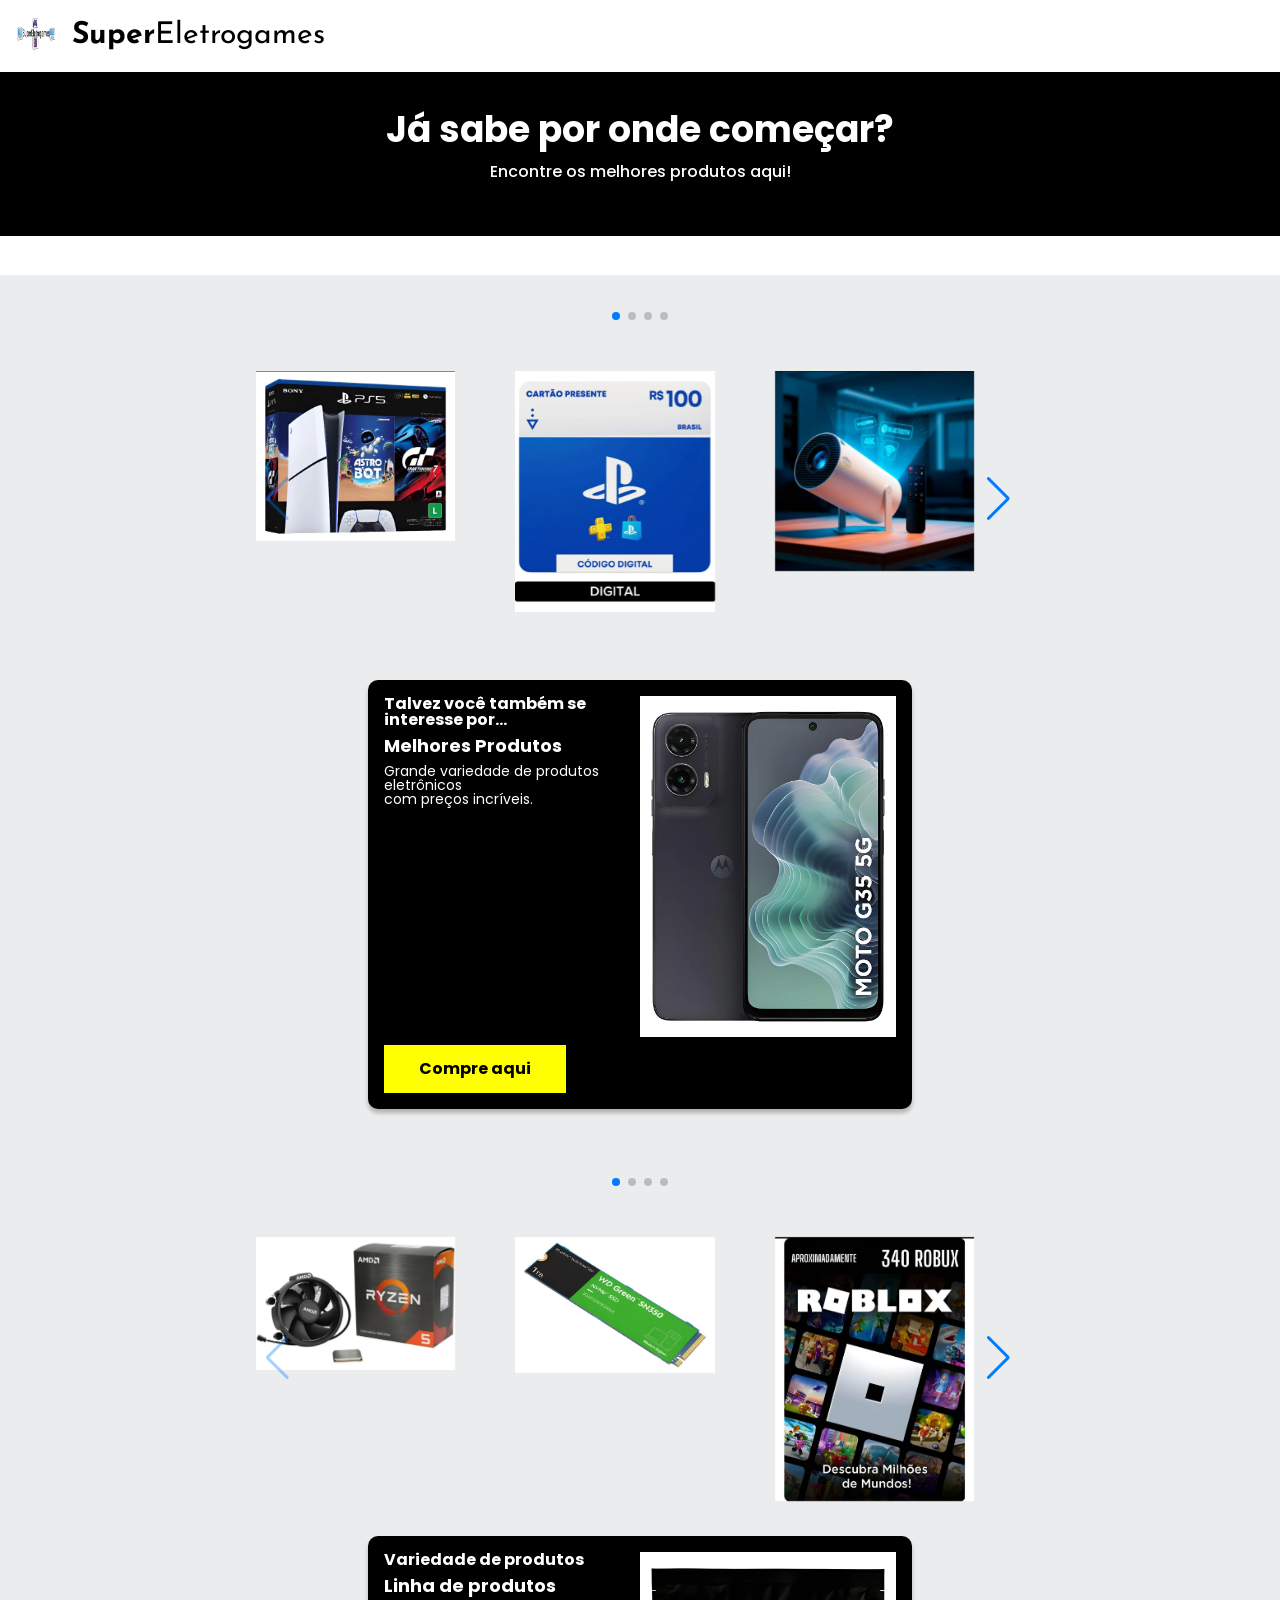
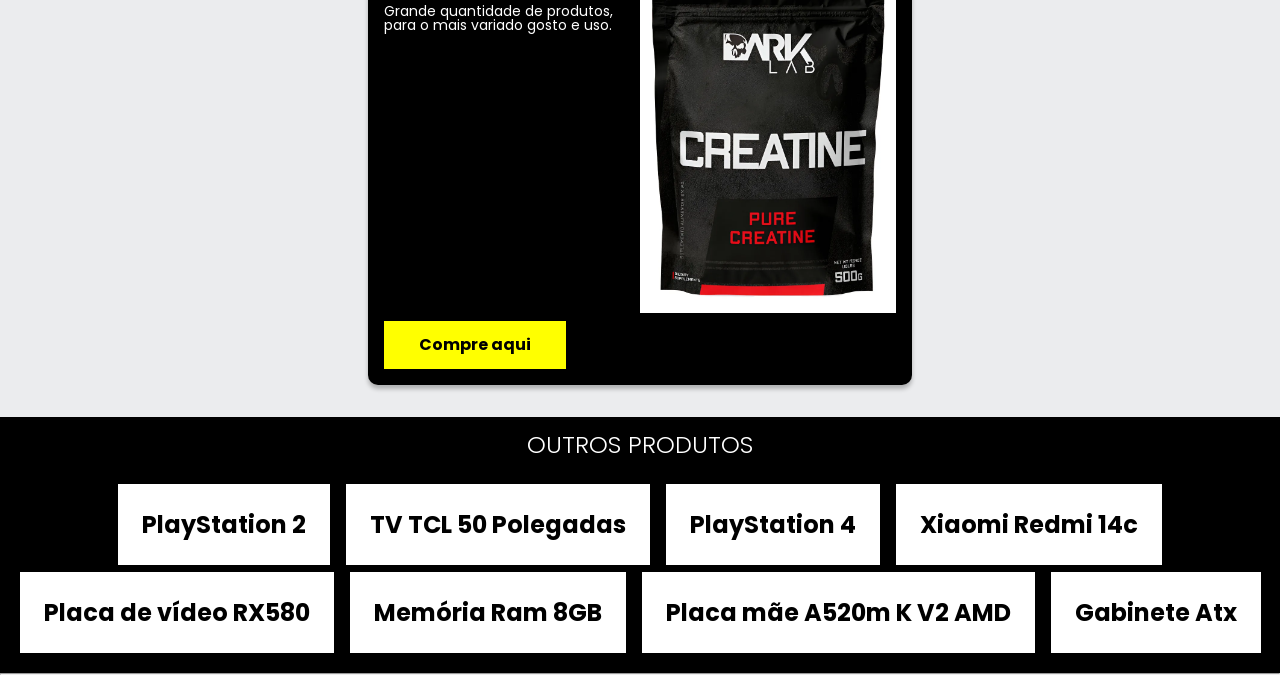
==== index.html @ 6c897a76 "Atualizando site SuperEletrogames" ====
<!DOCTYPE html>
<html>

<head>
    <meta charset="UTF-8">
    <meta name="viewport" content="width=device-width, initial-scale=1.0">
    <title>Super Eletrogames</title>
    <link rel="stylesheet" href="reset.css">
    <link rel="preconnect" href="https://fonts.googleapis.com">
    <link rel="preconnect" href="https://fonts.gstatic.com" crossorigin>
    <link href="https://fonts.googleapis.com/css2?family=Poppins:wght@300;400;500;700&display=swap" rel="stylesheet">
    <link rel="stylesheet" href="https://unpkg.com/swiper@8/swiper-bundle.min.css" />
    <link href="https://fonts.googleapis.com/css2?family=Josefin+Sans:wght@400;700&display=swap" rel="stylesheet">
    <link rel="stylesheet" href="styles2.css">
</head>

<body>
    <header class="cabeçalho">
        <div class="container">
            <input type="checkbox" id="menu" class="container__botao">
            <label for="menu" class="container__rotulo">
                <span class="cabeçalho__menu-hamburguer container__imagem"></span>
            </label>
            <img src="images/SuperEletrogames.png" alt="Logo da Super Eletrogames" class="container__imagem">
            <h1 class="container__titulo"><b class="container__titulo--negrito">Super</b>Eletrogames</h1>
        </div>

        <ul class="opções">
            <input type="checkbox" id="opções-menu" class="opções__botão">
            <label for="opções-menu" class="opções__rotulo">
            </label>
        </ul>

    </header>
    <section class="banner">
        <h2 class="banner__titulo">Já sabe por onde começar?</h2>
        <p class="banner__texto">Encontre os melhores produtos aqui!</p>
    </section>
    <section class="carrossel">
        <h2 class="carrossel__titulo"></h2>
        <!-- Slider main container -->
        <div class="carrossel__container">
            <div class="swiper">
                <!-- Additional required wrapper -->
                <!-- If we need pagination -->
                <div class="swiper-pagination"></div>

                <div class="swiper-wrapper">
                    <!-- Slides -->
                    <div class="swiper-slide">
                        <a href="https://mercadolivre.com/sec/2WDKakL">
                            <img src="images/IMG-20251027-WA0014.jpg" alt="Ps5">
                        </a>
                    </div>

                    <div class="swiper-slide">
                        <a href="https://mercadolivre.com/sec/1a8QDtd">
                            <img src="images/IMG-20251027-WA0015.jpg" alt="Gift Card PlayStation Store">
                        </a>
                    </div>

                    <div class="swiper-slide">
                       <a href="https://mercadolivre.com/sec/1ivGHex"> 
                        <img src="images/IMG-20251027-WA0016.jpg" alt="Projetor smart portátil">
                       </a> 
                    </div>

                    <div class="swiper-slide">
                        <a href="https://mercadolivre.com/sec/1XV4Yxa">
                        <img src="images/IMG-20251027-WA0017.jpg" alt="Processador AMD Ryzen 7 ">
                       </a> 
                    </div>

                    <div class="swiper-slide">
                       <a href="https://mercadolivre.com/sec/2xBR9C2"> 
                        <img src="images/IMG-20251027-WA0018.jpg" alt="Xbox Game Pass">
                        </a>
                    </div>

                    <div class="swiper-slide">
                        <a href="https://mercadolivre.com/sec/27HioJA">
                        <img src="images/IMG-20251027-WA0021.jpg" alt="SSD Sandisk Plus 500 GB">
                       </a>
                    </div>
                </div>

                <!-- If we need navigation buttons --> 
                <div class="swiper-button-prev"></div>
                <div class="swiper-button-next"></div>
            </div>

            <div class="card">
                <!-- 1º linha -->
                <div class="card__descrição">
                    <!-- 1º coluna -->
                    <div class="descrição">
                        <h3 class="descrição__titulo">Talvez você também se interesse por...</h3>
                        <h2 class="descrição__titulo-livro">Melhores Produtos</h2>
                        <p class="descrição__texto">Grande variedade de produtos eletrônicos<br>
                            com preços incríveis.</p>
                    </div>
                    <!-- 2º coluna -->
                    <img src="images/Melhores Produtos.webp" class="descrição__imagem">
                </div>

                <!-- 2º linha -->
                <div class="card__botões">
                    <!-- 1º coluna -->
                
                    <!-- 2º coluna -->
                    <a href="https://mercadolivre.com/sec/1ztxnKC" class="botões__ancora">Compre aqui</a>
                </div>
            </div>
        </div>
    </section>

    <section class="carrossel">
        <!-- Slider main container -->
        <div class="carrossel__container">
            <div class="swiper">
                <!-- Additional required wrapper -->
                <!-- If we need pagination -->
                <div class="swiper-pagination"></div>

                <div class="swiper-wrapper">
                    <!-- Slides -->

                    <div class="swiper-slide">
                        <a href="https://mercadolivre.com/sec/2g5T1LZ">
                            <img src="images/IMG-20251027-WA0019.jpg" alt="Processador Ryzen 5">
                        </a>    
                    </div>

                    <div class="swiper-slide">
                        <a href="https://mercadolivre.com/sec/2sSBErD">
                            <img src="images/IMG-20251027-WA0020.jpg" alt="SSD 1TB">
                        </a>    
                    </div>

                    <div class="swiper-slide">
                        <a href="https://mercadolivre.com/sec/24wNhfp">
                            <img src="images/IMG-20251028-WA0039.jpg" alt="Cartão Roblox">
                        </a>    
                    </div>

                    <div class="swiper-slide">
                        <a href="https://mercadolivre.com/sec/1eh8zpU">
                            <img src="images/IMG-20251028-WA0030.jpg" alt="Notebook Vaio Fe16">
                        </a>    
                    </div>

                    <div class="swiper-slide">
                        <a href="https://mercadolivre.com/sec/1ziTjXV">
                            <img src="images/IMG-20251028-WA0033.jpg" alt="Motorola moto G35">
                        </a>    
                    </div>

                    <div class="swiper-slide">
                        <a href="https://mercadolivre.com/sec/2g5T1LZ">
                            <img src="images/IMG-20251028-WA0028.jpg" alt="Death Stranding 2 Ps5">
                        </a>    
                    </div>
                </div>

                <!-- If we need navigation buttons -->
                <div class="swiper-button-prev"></div>
                <div class="swiper-button-next"></div>
            </div>

            <div class="card">
                <!-- 1º linha -->
                <div class="card__descrição">
                    <!-- 1º coluna -->
                    <div class="descrição">
                        <h3 class="descrição__titulo">Variedade de produtos</h3>
                        <h2 class="descrição__titulo-livro">Linha de produtos</h2>
                        <p class="descrição__texto"> Grande quantidade de produtos,<br>
                            para o mais variado gosto e uso. 
                            </p>
                    </div>
                    <!-- 2º coluna -->
                    <img src="images/Variedades.webp" class="descrição__imagem">
                </div>

                <!-- 2º linha -->
                <div class="card__botões">
                    <!-- 1º coluna -->
                    <!-- 2º coluna -->
                    <a href="https://mercadolivre.com/sec/2N228ir" class="botões__ancora">Compre aqui</a>
                </div>
            </div>
        </div>
    </section>

    <section class="tópicos">
        <h2 class="tópicos__titulo">OUTROS PRODUTOS</h2>
        <ul class="tópicos__lista">
            <li class="tópicos__item">
                <a href="https://mercadolivre.com/sec/1ueiabh" class="tópicos__link">PlayStation 2</a>
            </li>
            <li class="tópicos__item">
                <a href="https://mercadolivre.com/sec/2wJhLve" class="tópicos__link">TV TCL 50 Polegadas</a>
            </li>
            <li class="tópicos__item">
                <a href="https://mercadolivre.com/sec/2MDfJL2" class="tópicos__link">PlayStation 4</a>
            </li>
            <li class="tópicos__item">
                <a href="https://mercadolivre.com/sec/134UW66" class="tópicos__link">Xiaomi Redmi 14c</a>
            </li>
            <li class="tópicos__item">
                <a href="https://mercadolivre.com/sec/1amk4XG" class="tópicos__link">Placa de vídeo RX580</a>
            </li>
            <li class="tópicos__item">
                <a href="https://mercadolivre.com/sec/2VrVAjh" class="tópicos__link">Memória Ram 8GB</a>
            </li>
            <li class="tópicos__item">
                <a href="https://mercadolivre.com/sec/2K2N9MK" class="tópicos__link">Placa mãe A520m K V2 AMD</a>
            </li>
            <li class="tópicos__item">
                <a href="https://mercadolivre.com/sec/1avjwae" class="tópicos__link">Gabinete Atx</a>
            </li>
        </ul>
    </section>

    <hr/>

    <script src="https://unpkg.com/swiper@8/swiper-bundle.min.js"></script>
    <script>
    const swiper = new Swiper('.swiper', {
        spaceBetween: 10,
        slidesPerView: 3,
        pagination: {
            el: '.swiper-pagination',
            type: 'bullets',
        },
        navigation: {
            nextEl: '.swiper-button-next',
            prevEl: '.swiper-button-prev',
        },
    });
</script>
</body>

</html>
---- styles2.css ----
@import url("styles/header.css");
@import url("styles/banner.css");
@import url("styles/carrossel.css");
@import url("styles/topicos.css");
@import url("styles/contato.css");
@import url("styles/rodapé.css");

:root {
    --cor-de-fundo: #EBECEE;
    --branco: #FFFFFF;
    --laranja: #EB9B00;
    --azul-degrade: linear-gradient(97.54deg, #002F52 35.49%, #326589 165.37%);
    --fonte-principal: "Poppins";
    --azul: #002F52;
    --fonte-secundario: "Josefin Sans";
    --preto: #000000;
    --cinza: #474646;
    --cinza-claro: #858585;
    --cor-botao: yellow;
}

body {
    background-color: var(--cor-de-fundo);
    font-family: var(--fonte-principal);
    font-size: 16px;
    font-weight: 400;
}

.descrição__imagem{
    width: 50%;
    width: 150;
    height: 200;
}
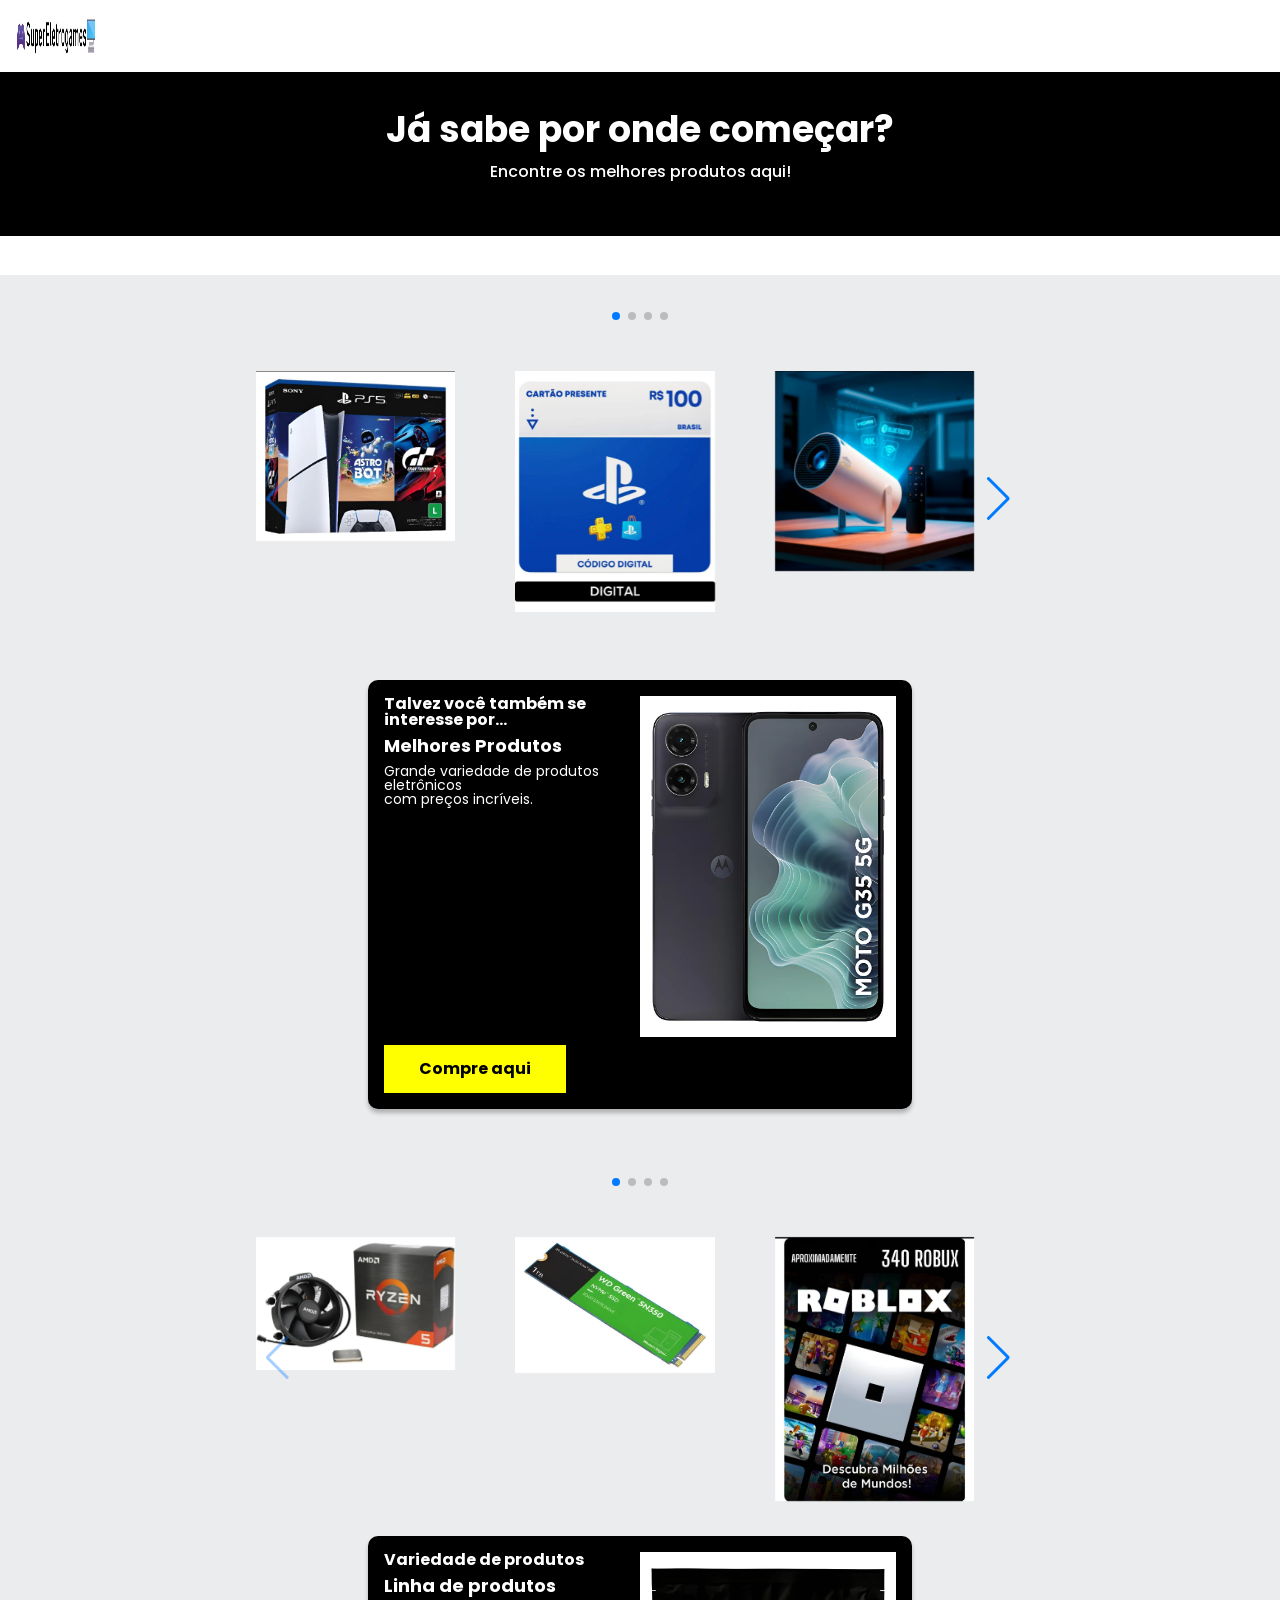
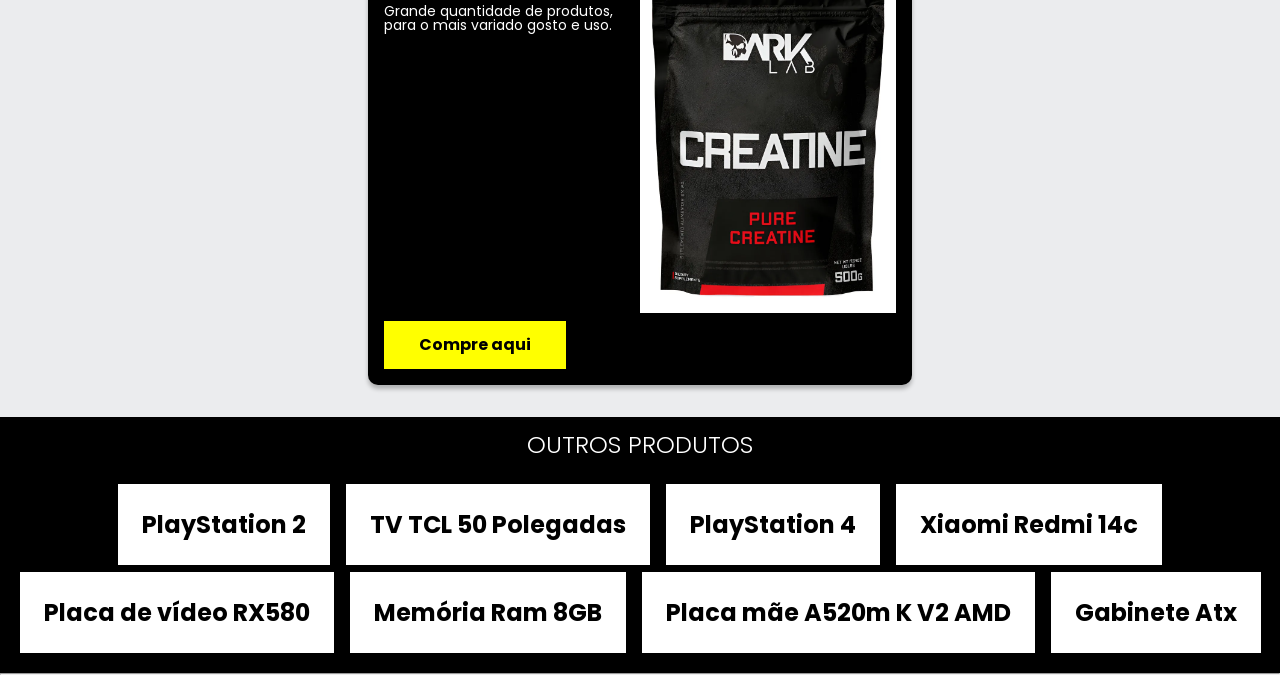
==== commit ebaac9cf: "Atualizando site SuperEletrogames" ====
--- a/index.html
+++ b/index.html
@@ -22,7 +22,7 @@
                 <span class="cabeçalho__menu-hamburguer container__imagem"></span>
             </label>
             <img src="images/SuperEletrogames.png" alt="Logo da Super Eletrogames" class="container__imagem">
-            <h1 class="container__titulo"><b class="container__titulo--negrito">Super</b>Eletrogames</h1>
+            <h1 class="container__titulo"><b class="container__titulo--negrito"></b></h1>
         </div>
 
         <ul class="opções">
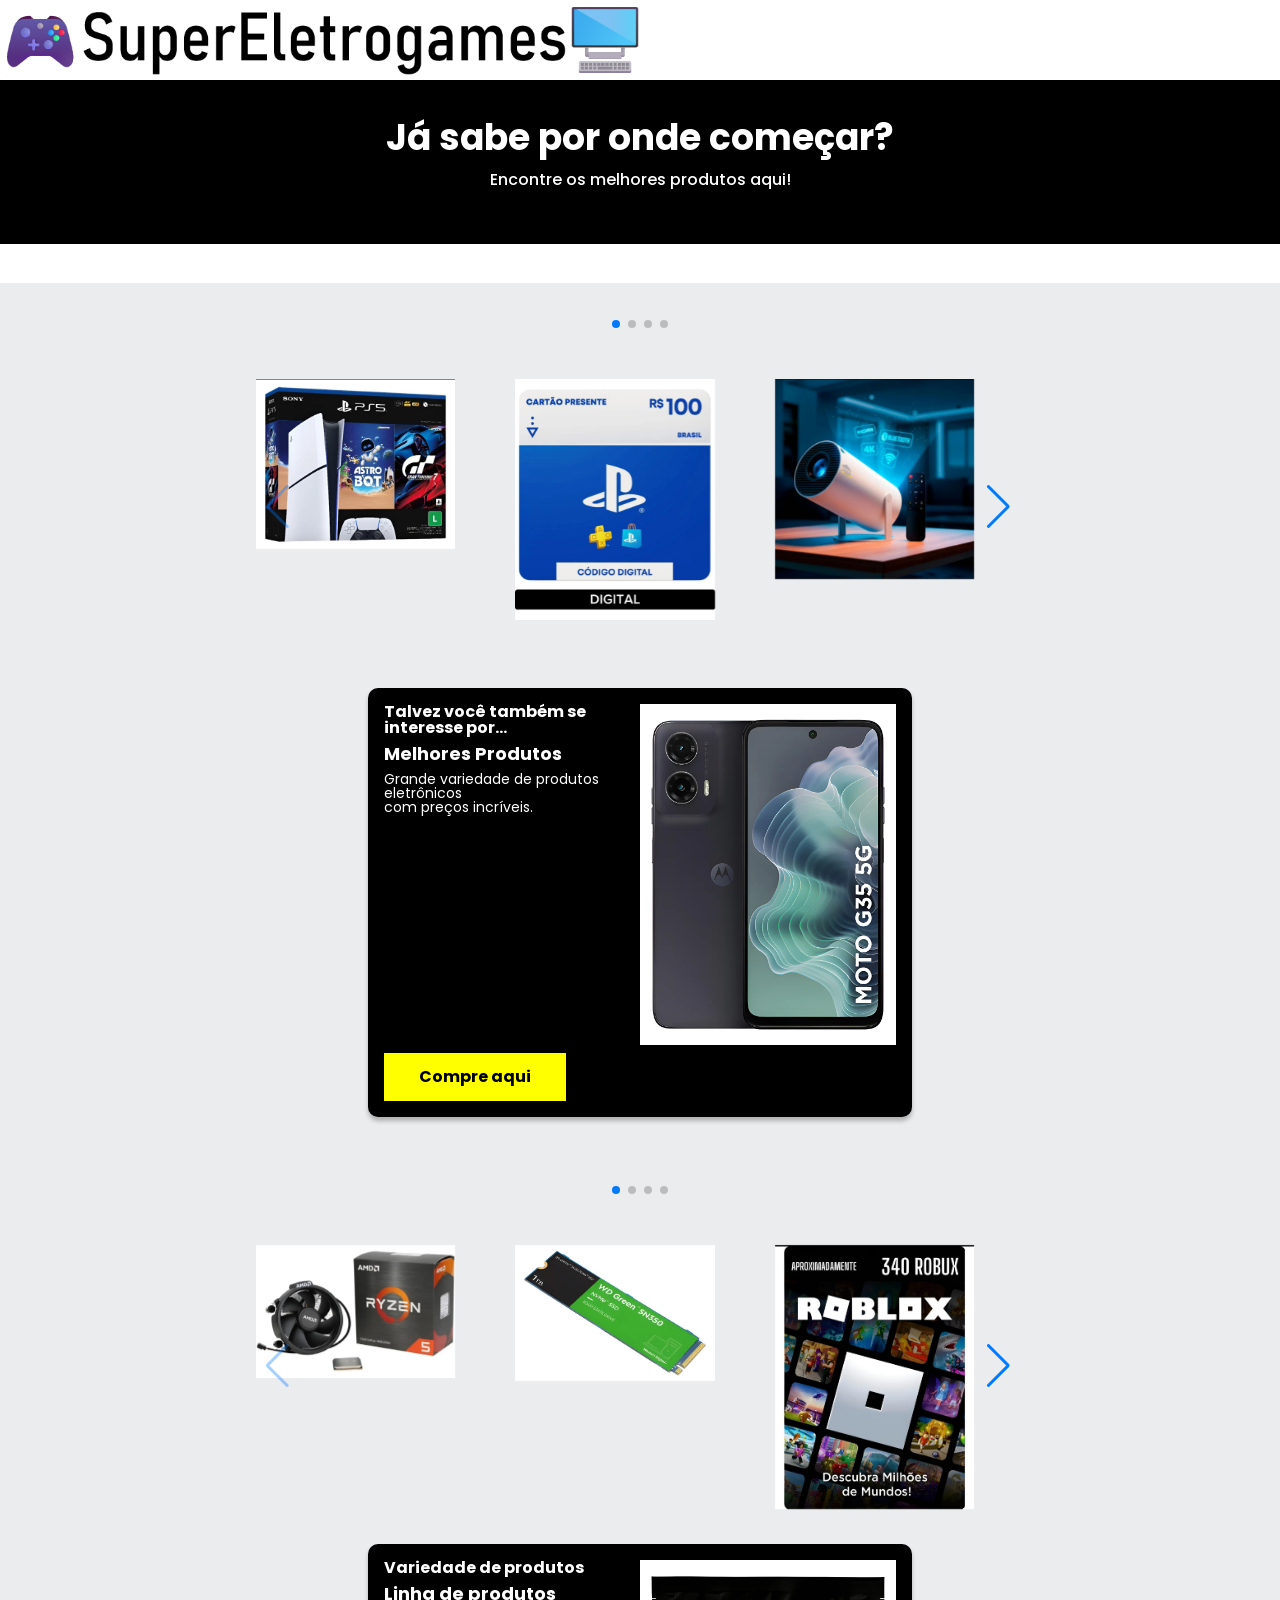
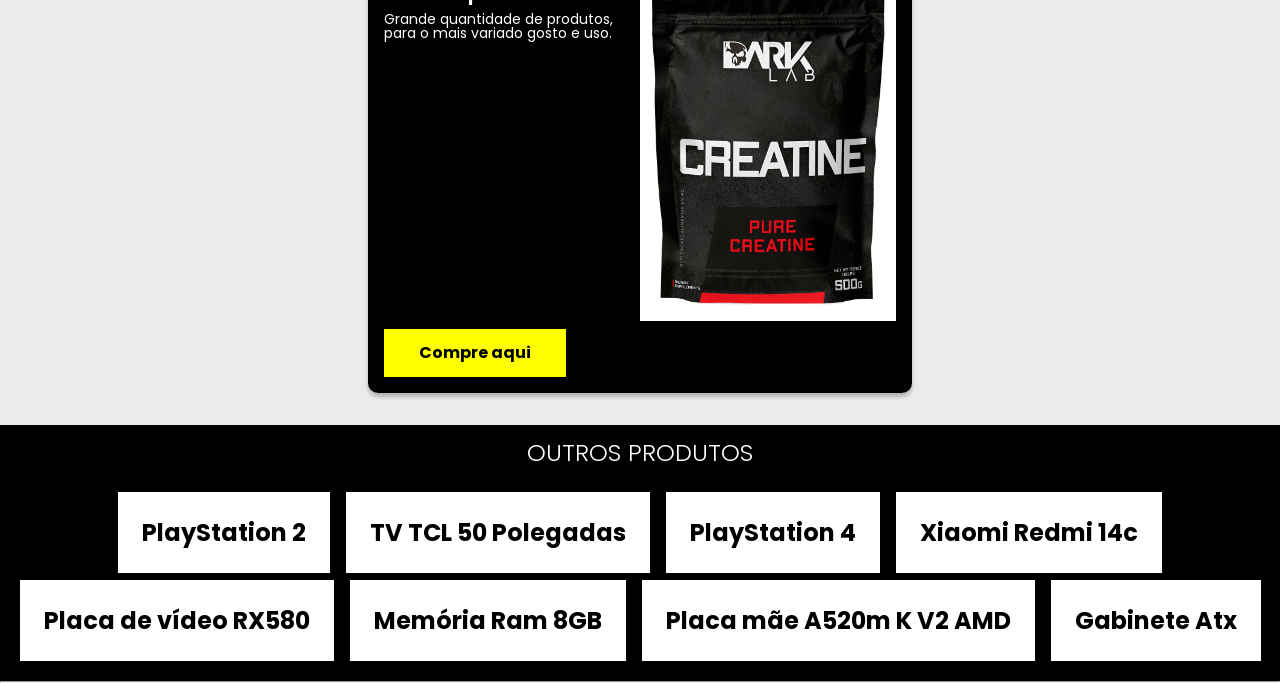
==== commit 789b10f6: "Atualizando site SuperEletrogames" ====
--- a/index.html
+++ b/index.html
@@ -21,7 +21,7 @@
             <label for="menu" class="container__rotulo">
                 <span class="cabeçalho__menu-hamburguer container__imagem"></span>
             </label>
-            <img src="images/SuperEletrogames.png" alt="Logo da Super Eletrogames" class="container__imagem">
+            <img src="images/SuperEletrogames.png" alt="Logo da Super Eletrogames" class="container__imagem" style="height:80px; object-fit:contain;">
             <h1 class="container__titulo"><b class="container__titulo--negrito"></b></h1>
         </div>
 
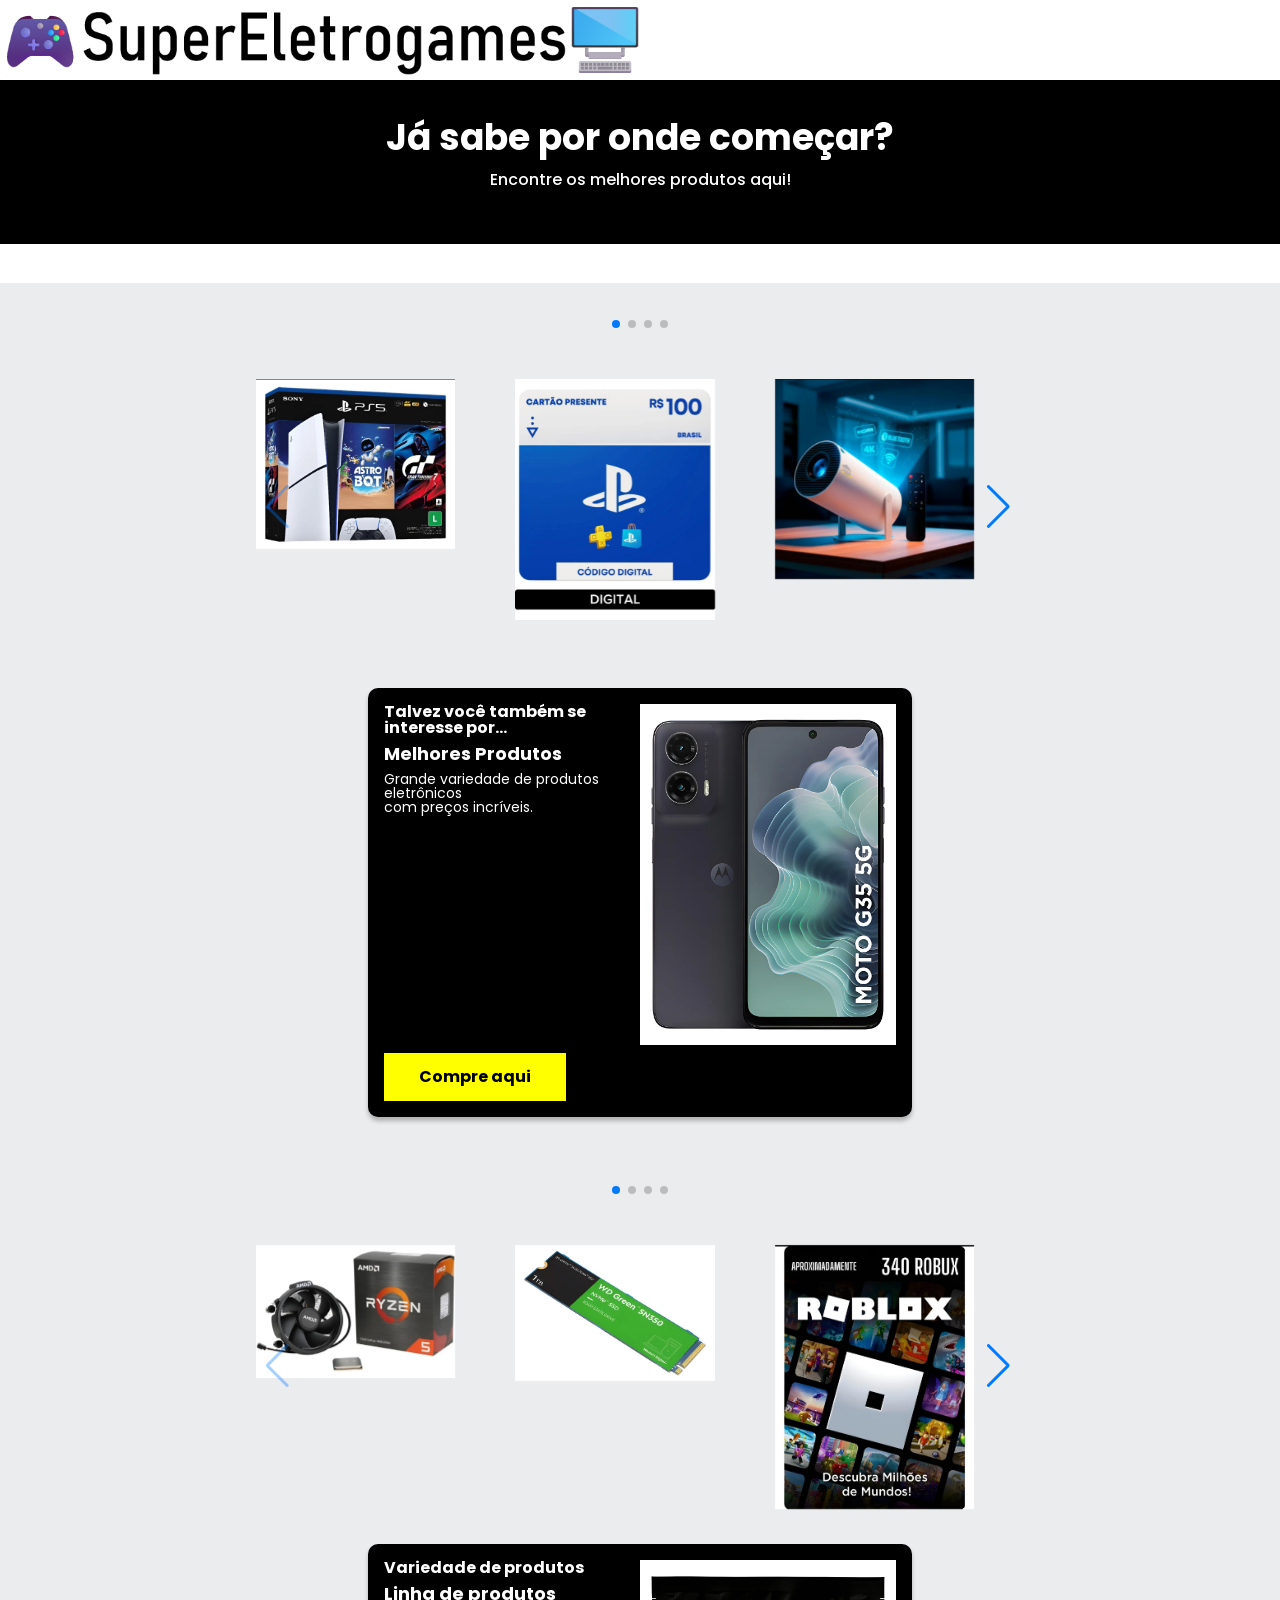
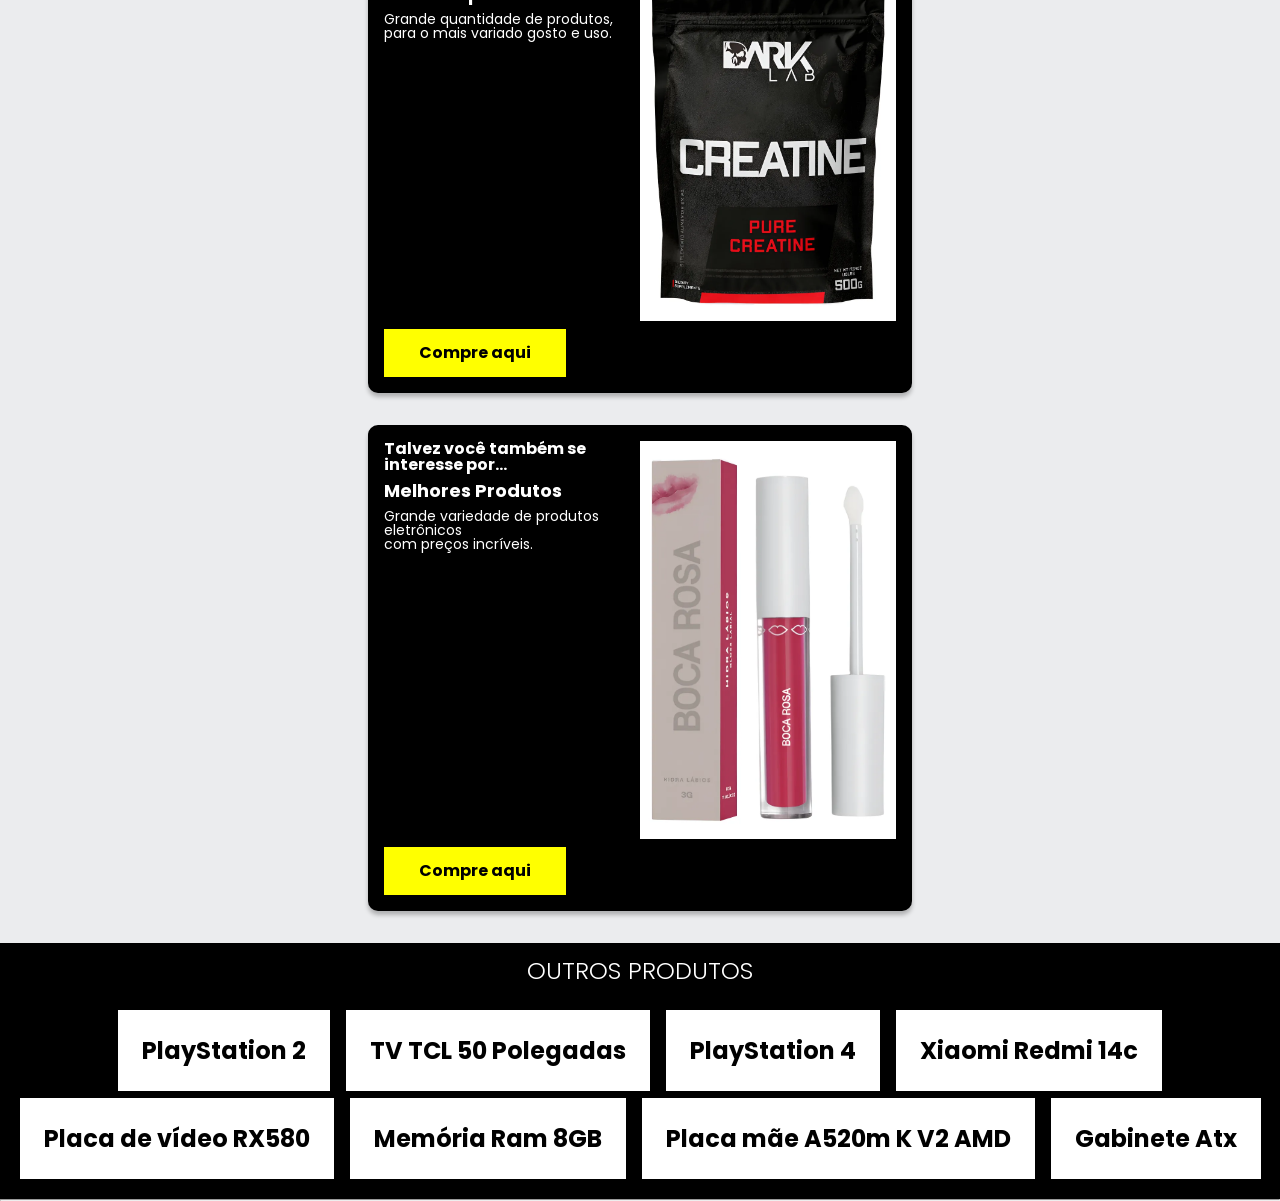
==== commit 114a4568: "Atualizando site SuperEletrogames" ====
--- a/index.html
+++ b/index.html
@@ -89,7 +89,7 @@
                 <div class="swiper-button-next"></div>
             </div>
 
-            <div class="card">
+        <div class="card">
                 <!-- 1º linha -->
                 <div class="card__descrição">
                     <!-- 1º coluna -->
@@ -187,6 +187,30 @@
                     <!-- 1º coluna -->
                     <!-- 2º coluna -->
                     <a href="https://mercadolivre.com/sec/2N228ir" class="botões__ancora">Compre aqui</a>
+                </div>
+            </div>
+
+
+            <div class="card">
+                <!-- 1º linha -->
+                <div class="card__descrição">
+                    <!-- 1º coluna -->
+                    <div class="descrição">
+                        <h3 class="descrição__titulo">Talvez você também se interesse por...</h3>
+                        <h2 class="descrição__titulo-livro">Melhores Produtos</h2>
+                        <p class="descrição__texto">Grande variedade de produtos eletrônicos<br>
+                            com preços incríveis.</p>
+                    </div>
+                    <!-- 2º coluna -->
+                    <img src="images/moda e cosméticos.webp" class="descrição__imagem">
+                </div>
+
+                <!-- 2º linha -->
+                <div class="card__botões">
+                    <!-- 1º coluna -->
+                
+                    <!-- 2º coluna -->
+                    <a href="https://mercadolivre.com/sec/1kw4KFi" class="botões__ancora">Compre aqui</a>
                 </div>
             </div>
         </div>
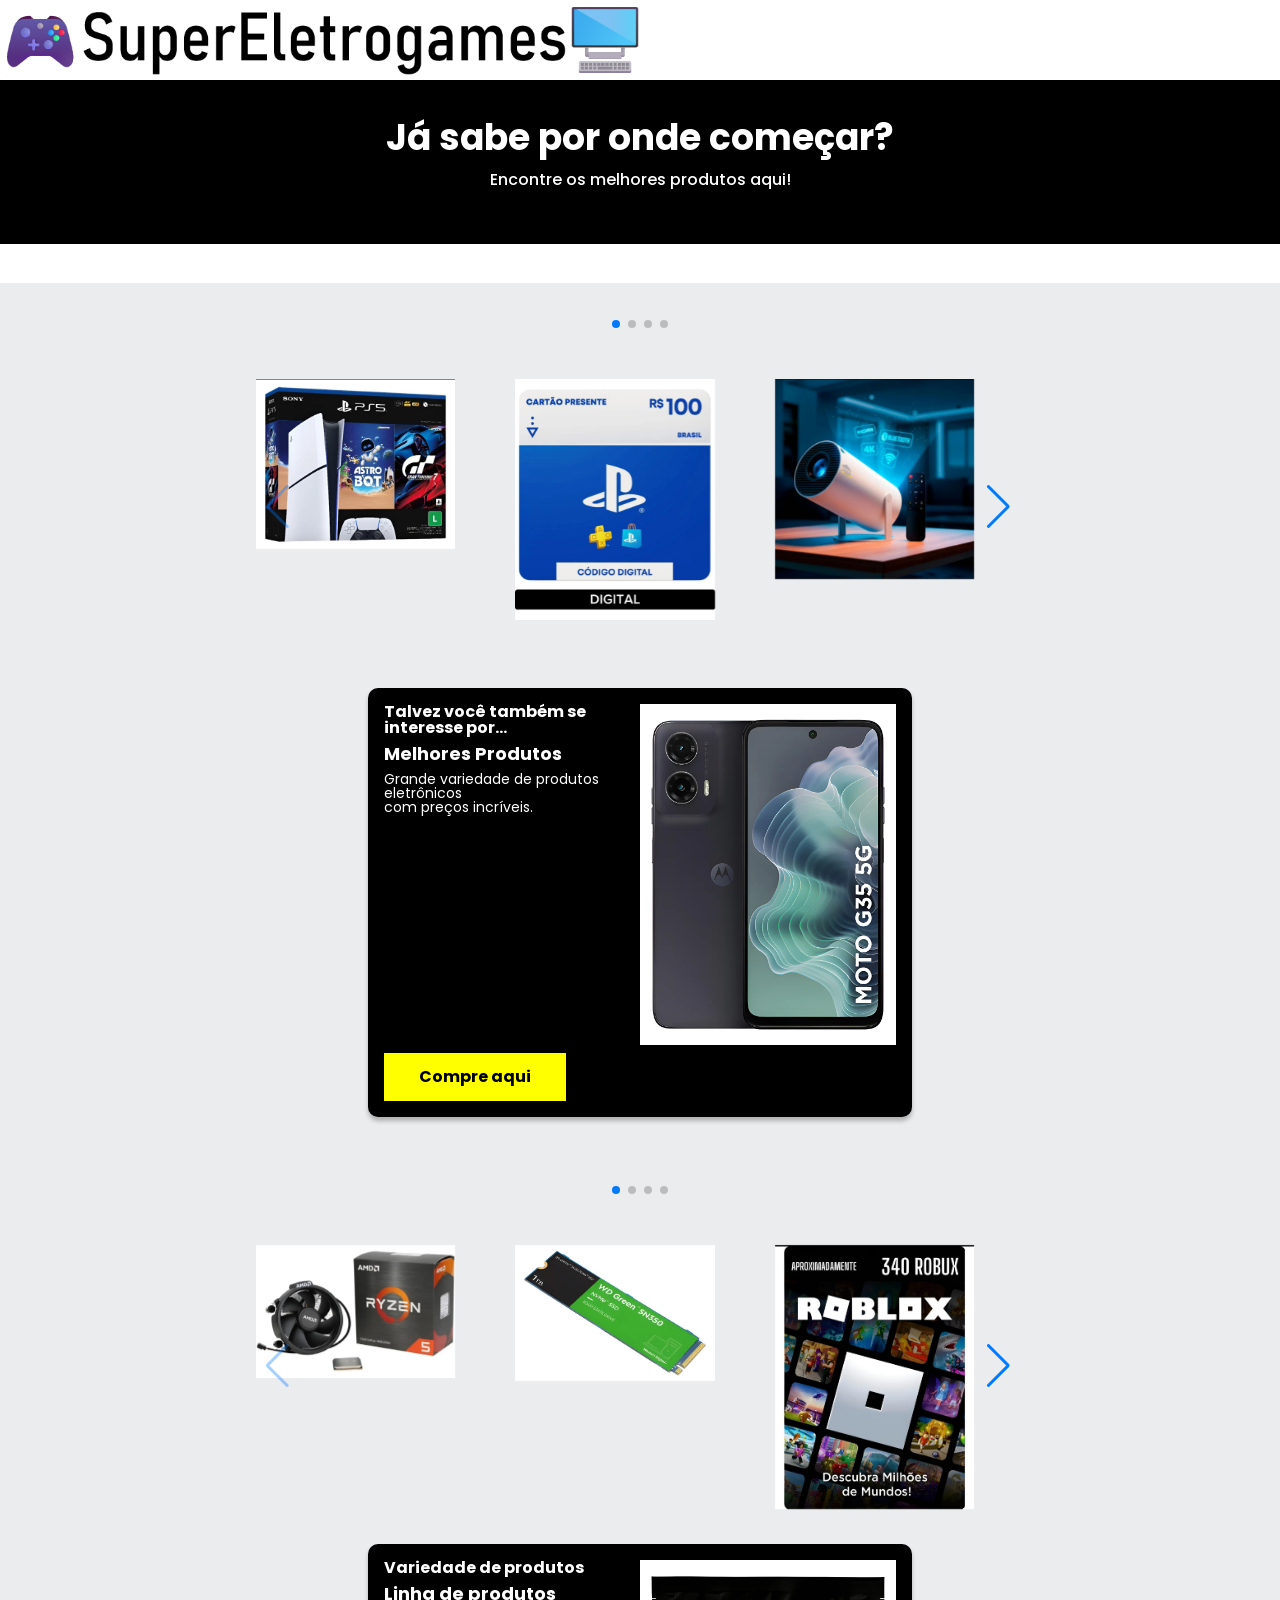
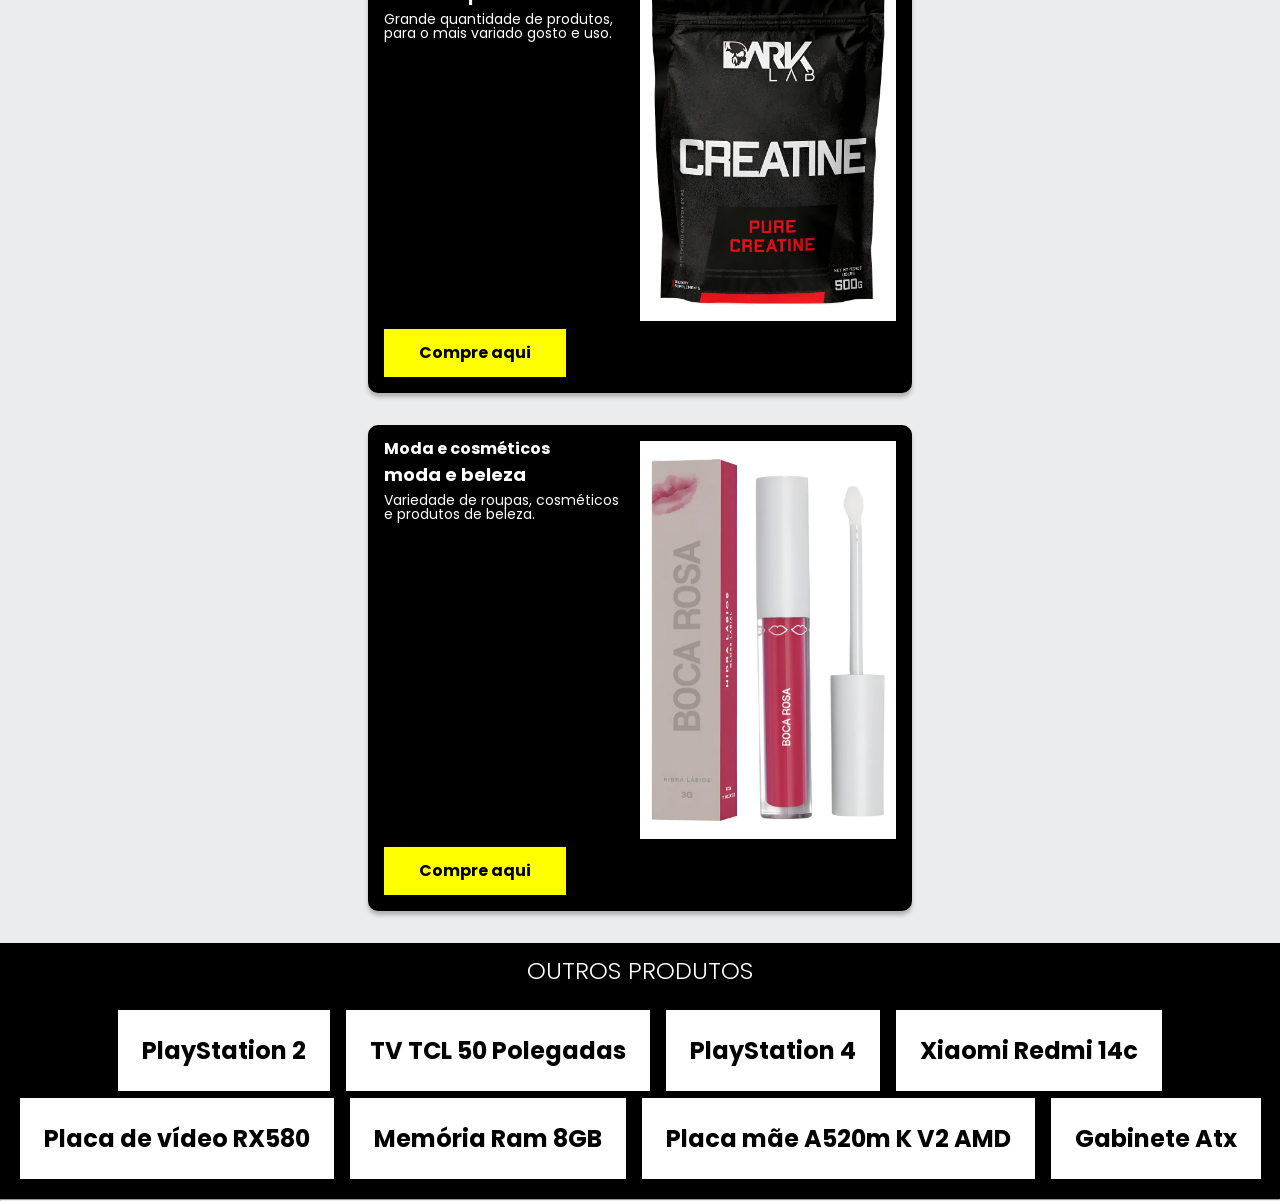
==== commit 008abef2: "Atualizando site SuperEletrogames" ====
--- a/index.html
+++ b/index.html
@@ -196,10 +196,10 @@
                 <div class="card__descrição">
                     <!-- 1º coluna -->
                     <div class="descrição">
-                        <h3 class="descrição__titulo">Talvez você também se interesse por...</h3>
-                        <h2 class="descrição__titulo-livro">Melhores Produtos</h2>
-                        <p class="descrição__texto">Grande variedade de produtos eletrônicos<br>
-                            com preços incríveis.</p>
+                        <h3 class="descrição__titulo">Moda e cosméticos</h3>
+                        <h2 class="descrição__titulo-livro">moda e beleza</h2>
+                        <p class="descrição__texto">Variedade de roupas, cosméticos<br>
+                        e produtos de beleza.</p>
                     </div>
                     <!-- 2º coluna -->
                     <img src="images/moda e cosméticos.webp" class="descrição__imagem">
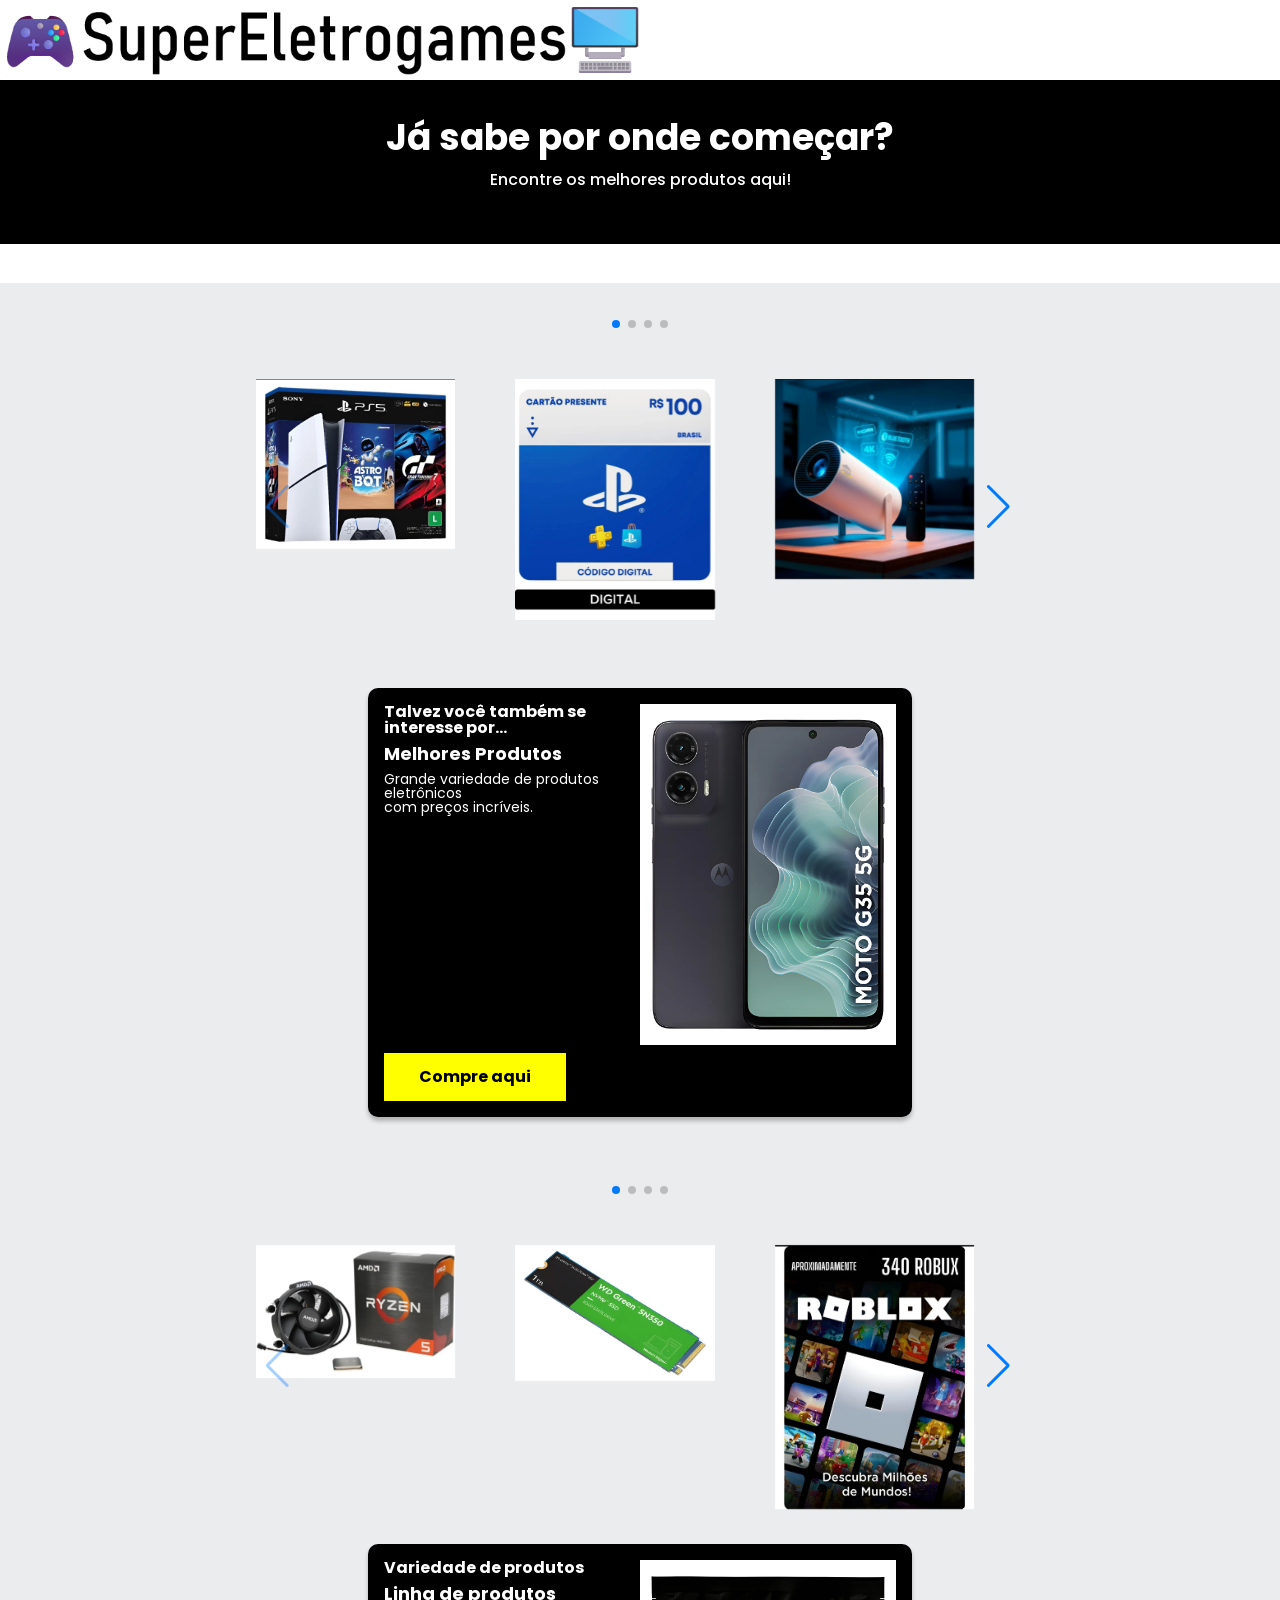
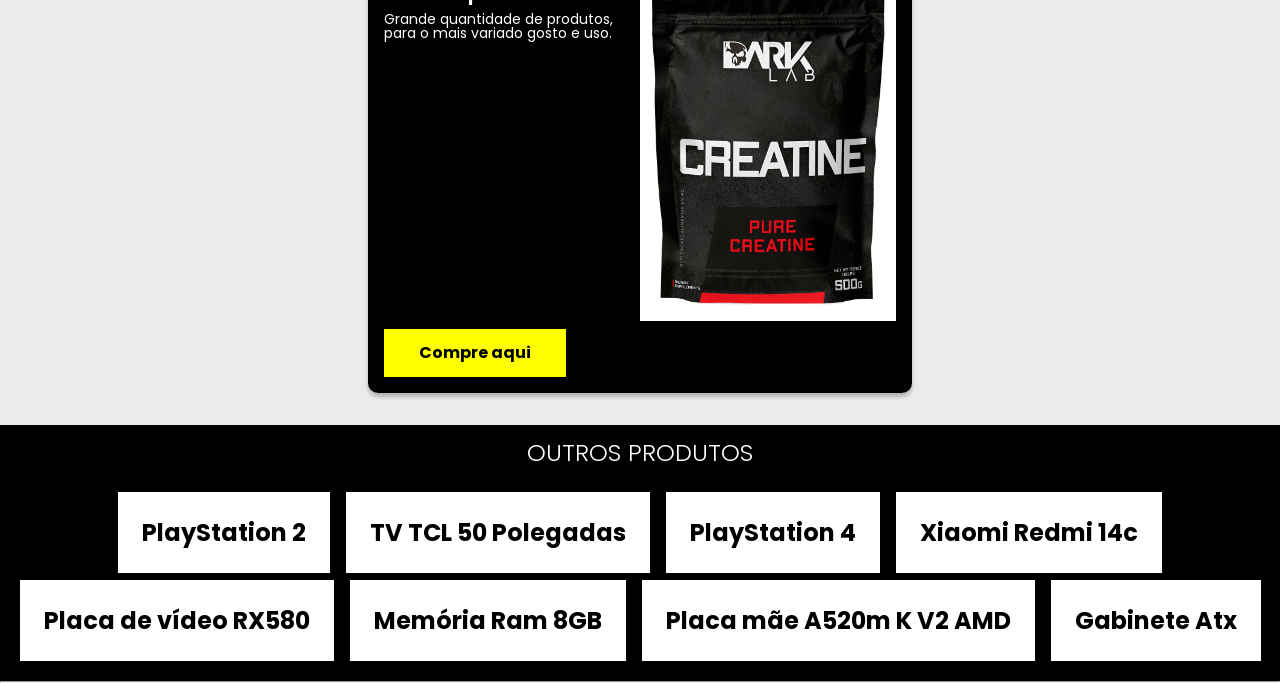
==== commit f5ef49fa: "Atualizando site SuperEletrogames" ====
--- a/index.html
+++ b/index.html
@@ -190,29 +190,6 @@
                 </div>
             </div>
 
-
-            <div class="card">
-                <!-- 1º linha -->
-                <div class="card__descrição">
-                    <!-- 1º coluna -->
-                    <div class="descrição">
-                        <h3 class="descrição__titulo">Moda e cosméticos</h3>
-                        <h2 class="descrição__titulo-livro">moda e beleza</h2>
-                        <p class="descrição__texto">Variedade de roupas, cosméticos<br>
-                        e produtos de beleza.</p>
-                    </div>
-                    <!-- 2º coluna -->
-                    <img src="images/moda e cosméticos.webp" class="descrição__imagem">
-                </div>
-
-                <!-- 2º linha -->
-                <div class="card__botões">
-                    <!-- 1º coluna -->
-                
-                    <!-- 2º coluna -->
-                    <a href="https://mercadolivre.com/sec/1kw4KFi" class="botões__ancora">Compre aqui</a>
-                </div>
-            </div>
         </div>
     </section>
 
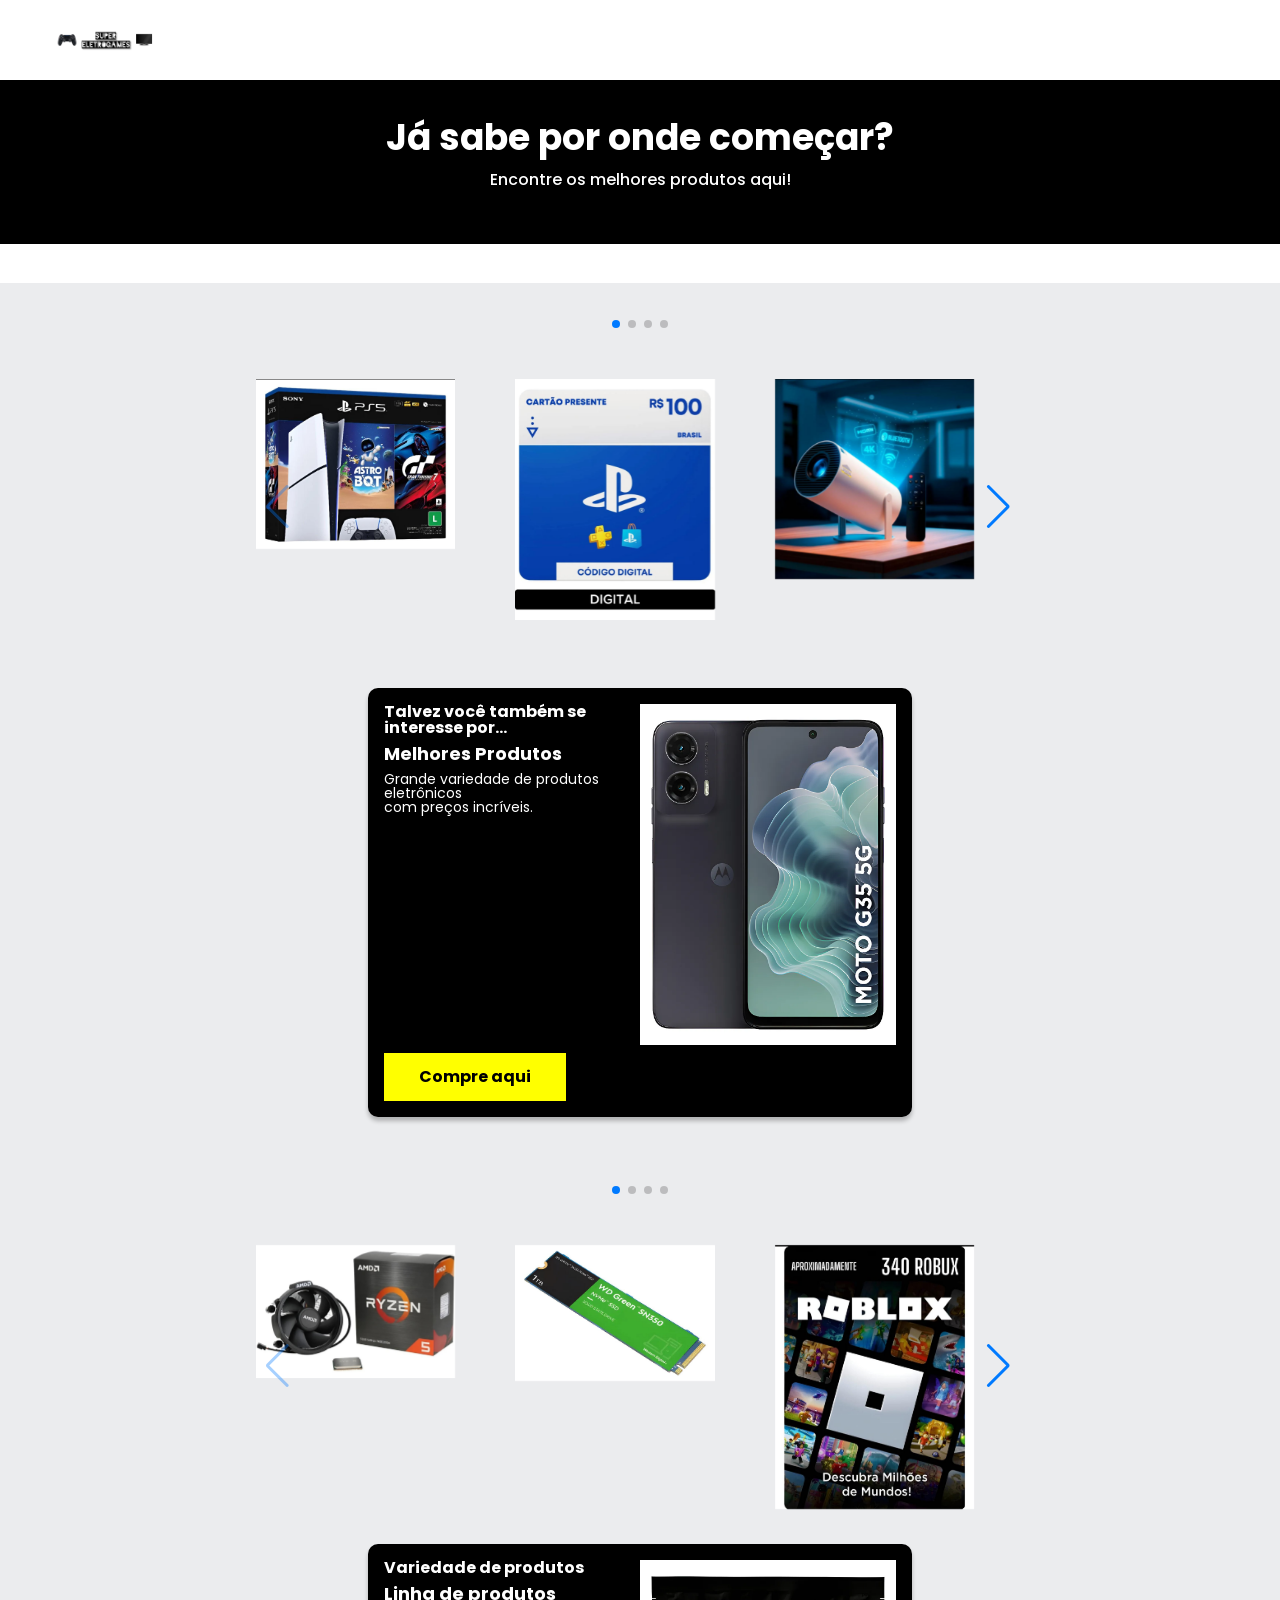
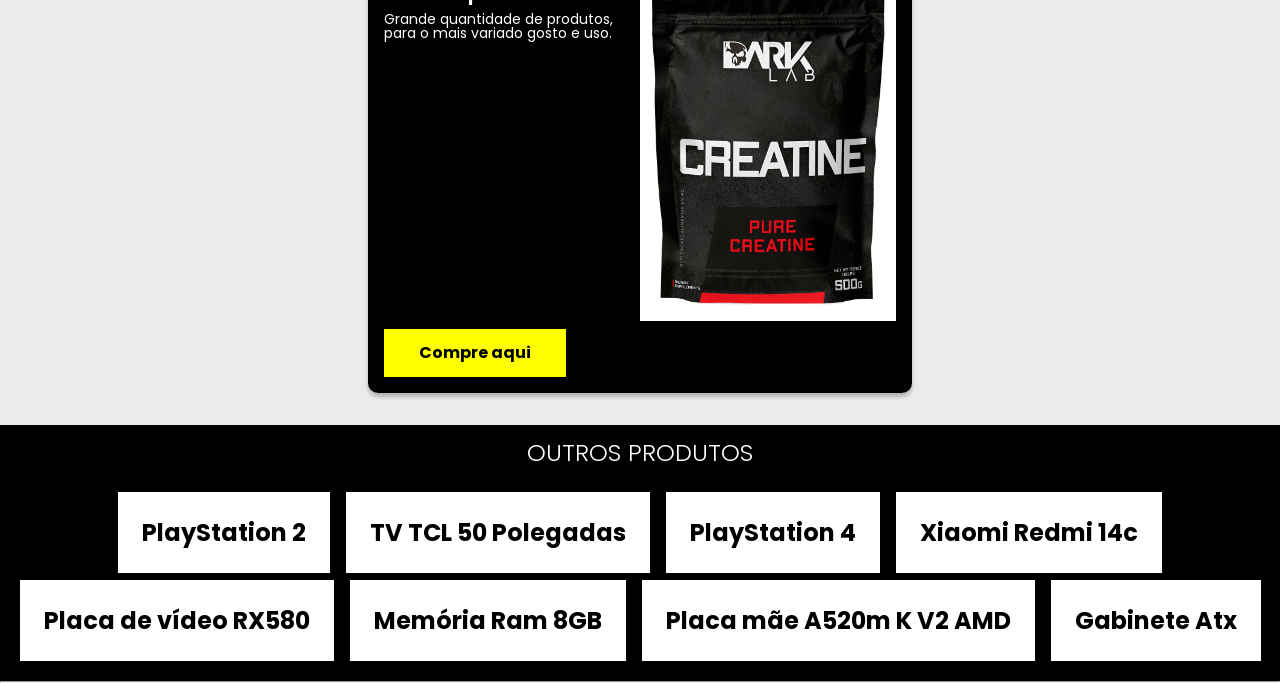
==== commit 9ed33cdf: "Ajustando design do site" ====
--- a/index.html
+++ b/index.html
@@ -21,7 +21,7 @@
             <label for="menu" class="container__rotulo">
                 <span class="cabeçalho__menu-hamburguer container__imagem"></span>
             </label>
-            <img src="images/SuperEletrogames.png" alt="Logo da Super Eletrogames" class="container__imagem" style="height:80px; object-fit:contain;">
+            <img src="images/SuperEletrogames.jpg" alt="Logo da Super Eletrogames" class="container__imagem" style="height:80px; object-fit:contain;">
             <h1 class="container__titulo"><b class="container__titulo--negrito"></b></h1>
         </div>
 
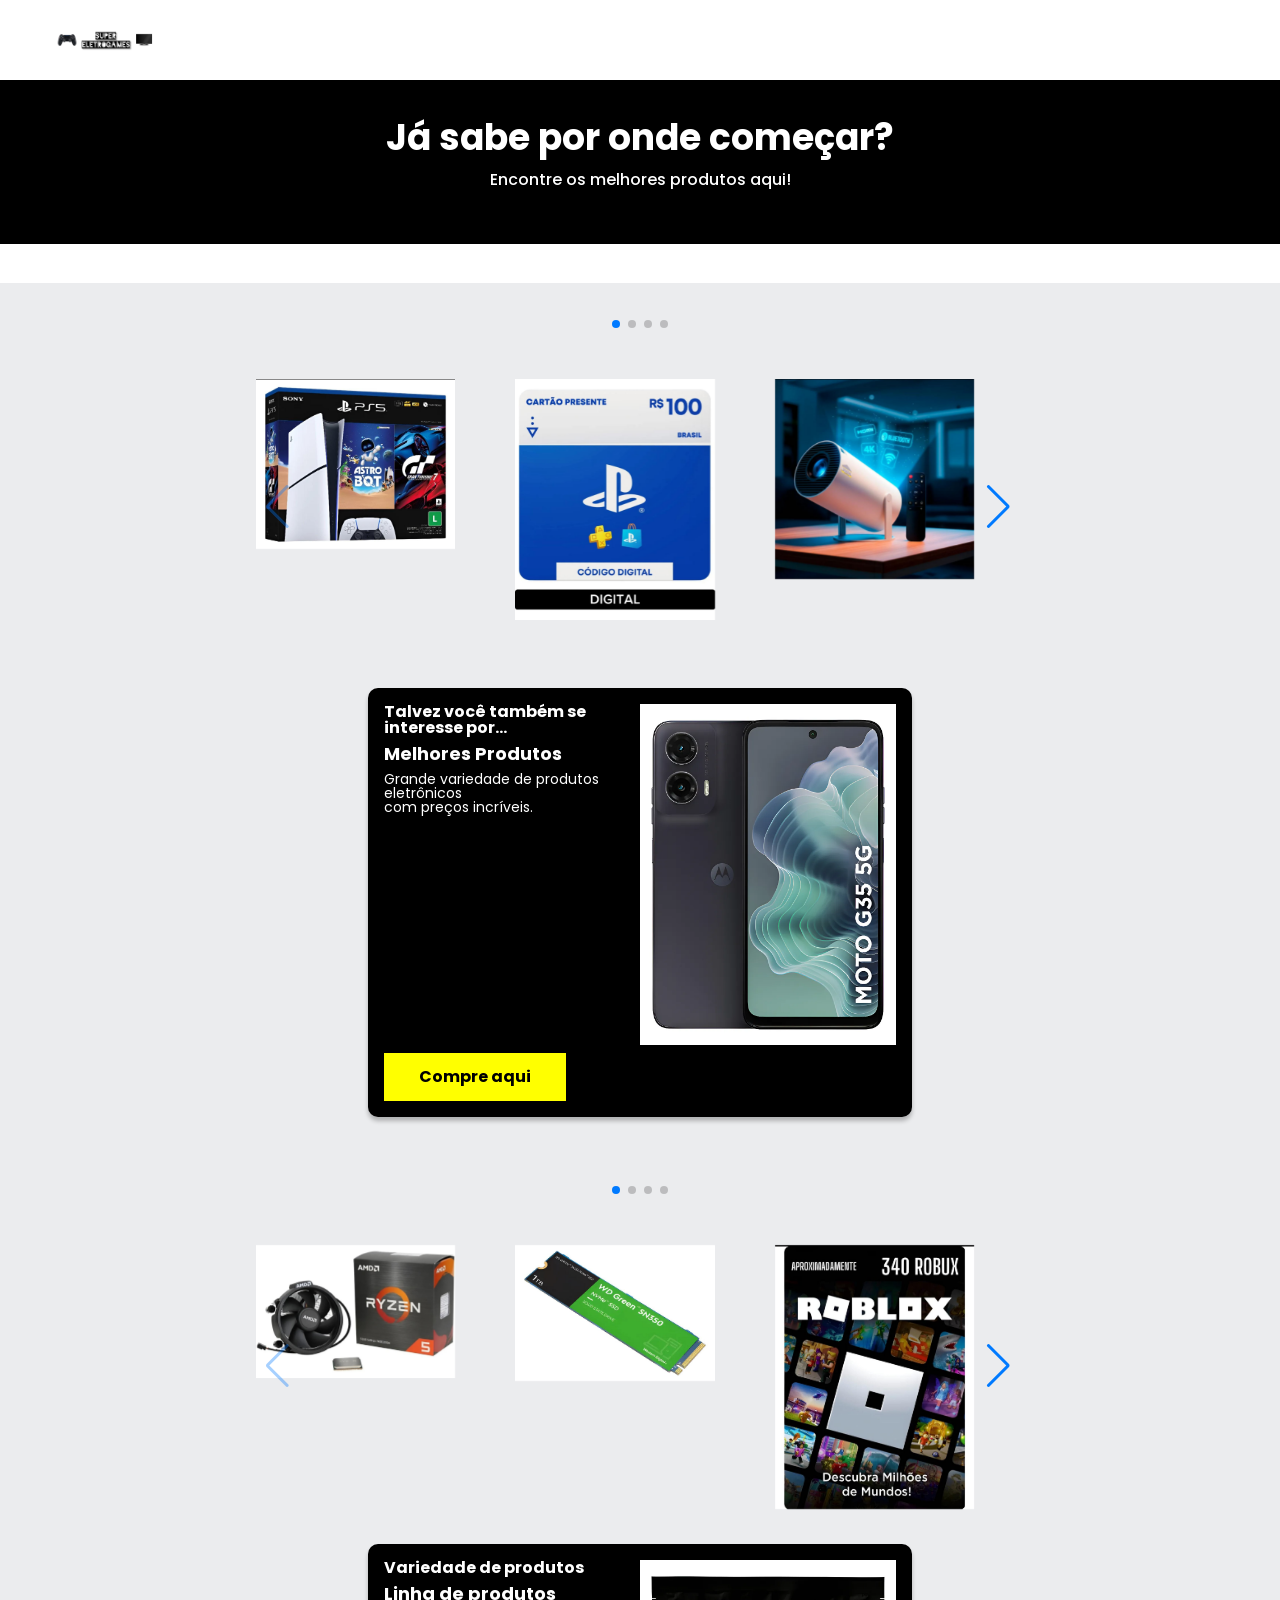
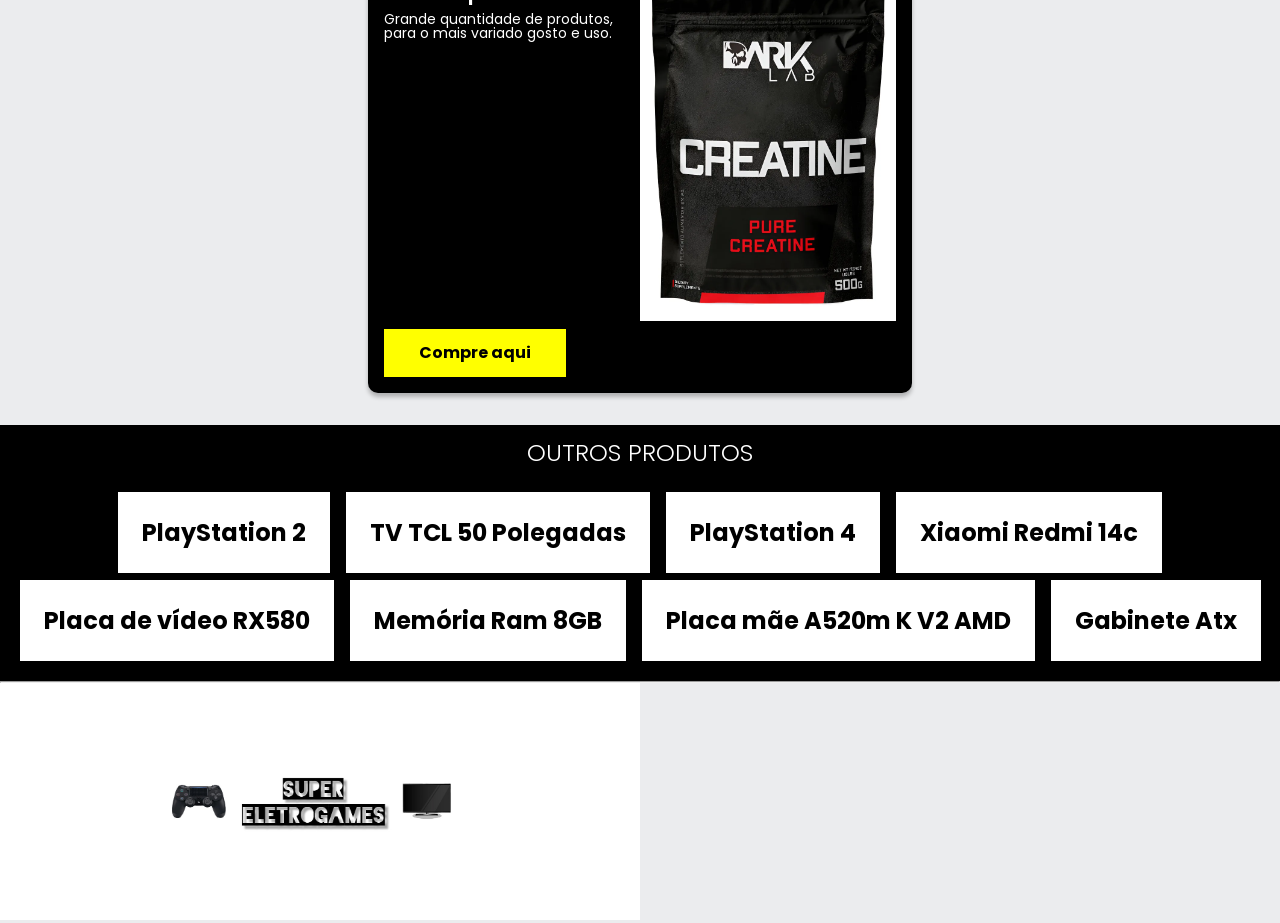
==== commit c629d63c: "Ajustando design do site" ====
--- a/index.html
+++ b/index.html
@@ -240,6 +240,8 @@
         },
     });
 </script>
+
+    <img src="images/SuperEletrogames.jpg" class="descrição__imagem">
 </body>
 
 </html>
